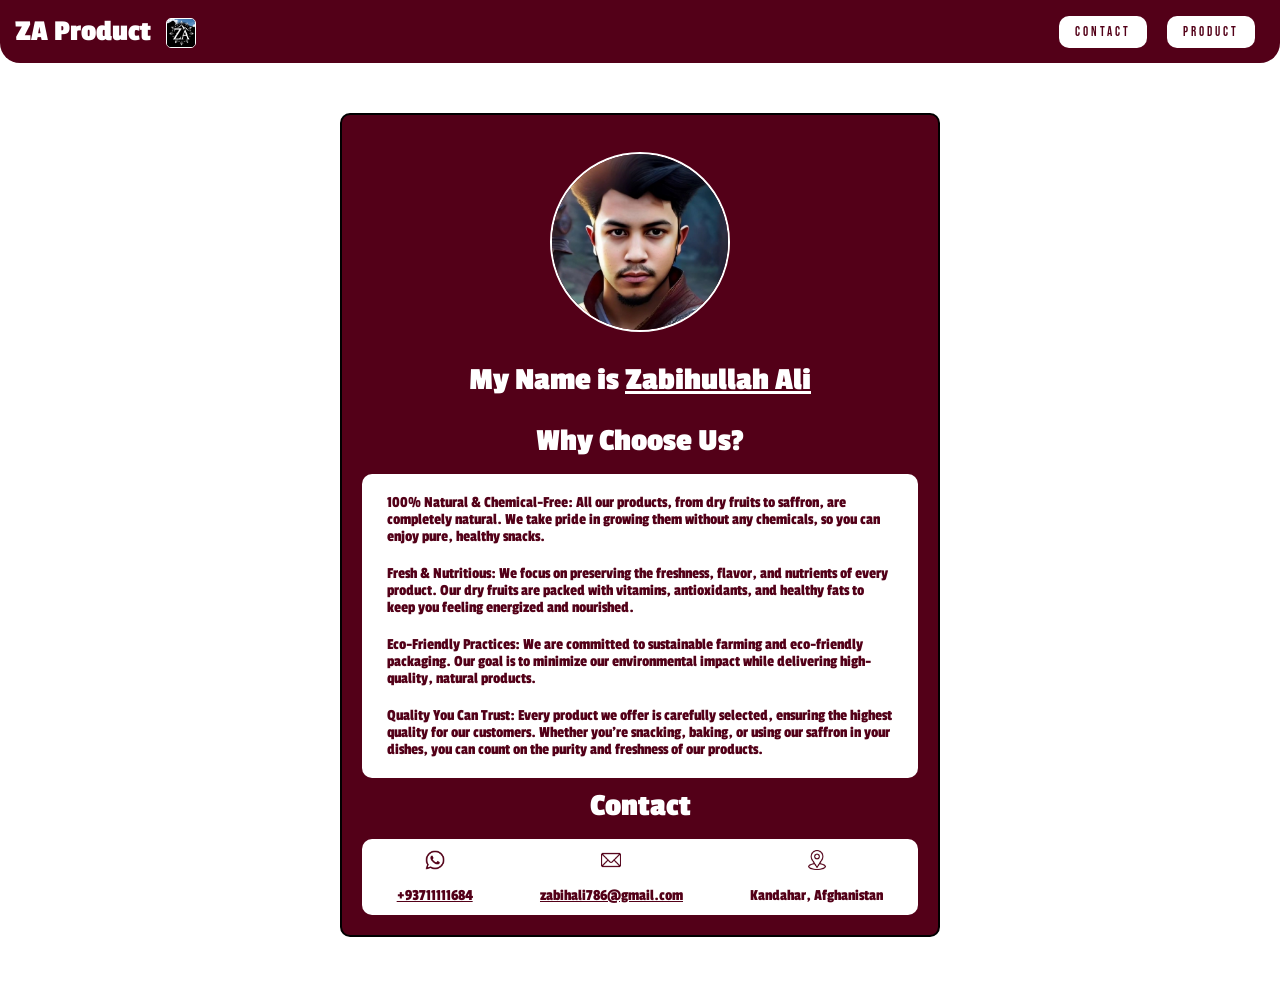
==== index/contact.html @ 72a32e80 "Add files via upload" ====
<!DOCTYPE html>
<html lang="en">

<head>
    <meta charset="UTF-8">
    <meta name="viewport" content="width=device-width, initial-scale=1.0">
    <title>ZA Product</title>
    <link rel="stylesheet" href="/css/cstyle.css">
</head>

<body>
    <header>
        <div class="logo-container">
            <span class="logo">ZA Product</span>
            <img class="out-logo" src="/img/ZA.jpg" alt="ZA Logo">
        </div>
        <nav>
            <button class="nav-button" id="contact-btn" onclick="window.location.href='contact.html'">Contact</button>
            <button class="nav-button" id="product-btn" onclick="window.location.href='main.html'">Product</button>
        </nav>
    </header>

    <div class="AF">
        <div class="box">
            <br>
            <img class="profiles" src="/img/profiles.jpg" alt="Profile">
            <h1>My Name is <u>Zabihullah Ali</u> </h1>
            <h1>Why Choose Us?</h1>
            <ul class="Whychoose">
                <li>100% Natural & Chemical-Free: All our products, from dry fruits to saffron, are completely natural.
                    We take pride in growing them without any chemicals, so you can enjoy pure, healthy snacks.</li>
                <li>Fresh & Nutritious: We focus on preserving the freshness, flavor, and nutrients of every product.
                    Our dry fruits are packed with vitamins, antioxidants, and healthy fats to keep you feeling
                    energized and nourished.</li>
                <li>Eco-Friendly Practices: We are committed to sustainable farming and eco-friendly packaging. Our goal
                    is to minimize our environmental impact while delivering high-quality, natural products.</li>
                <li>Quality You Can Trust: Every product we offer is carefully selected, ensuring the highest quality
                    for our customers. Whether you’re snacking, baking, or using our saffron in your dishes, you can
                    count on the purity and freshness of our products.</li>
            </ul>
            <h1>Contact</h1>
            <div class="numbercc">
                <ul class="numberc">
                    <li class="RRR"> <img class="location" src="/img/whatsapp.png" alt="Whatsapp"><br> <a
                            target="_blank"
                            href="https://wa.me/93711111684?text=Hi%2C%20I%20am%20interested%20in%20buying%20dry%20fruits.%20Can%20you%20provide%20more%20information%3F">+93711111684
                        </a></li>
                    <li class="RRR"> <img class="location" src="/img/email.png" alt="Email"> <br><a target="_blank"
                            href="mailto:zabihali786@gmail.com">zabihali786@gmail.com</a></li>
                    <li class="RRR"> <img class="location" src="/img/location.png" alt="Location"><br>Kandahar,
                        Afghanistan</li>
                </ul>
            </div>
        </div>
    </div>
</body>

</html>
---- css/cstyle.css ----
@import url('https://fonts.googleapis.com/css2?family=Bebas+Neue&display=swap');
@import url('https://fonts.googleapis.com/css2?family=Passion+One:wght@400;700;900&display=swap');
@import url('https://fonts.googleapis.com/css2?family=Ruslan+Display&display=swap');
@import url('https://fonts.googleapis.com/css2?family=Audiowide&family=Bebas+Neue&family=Passion+One:wght@400;700;900&family=Ruslan+Display&display=swap');

* {
    margin: 0;
    padding: 0;
    box-sizing: border-box;
}

body {
    font-family: 'Passion One', sans-serif;
}

/* Header styles */
header {
    display: flex;
    justify-content: space-between;
    align-items: center;
    padding: 20px;
    background-color: #530018;
    color: #fff;
    border-radius: 0px 0px 20px 20px;
}

.logo-container {
    display: flex;
    justify-content: flex-start;
    width: 100%;
}

.logo-container .logo {
    font-size: 30px;
    font-weight: bold;
    text-align: center;
    font-family: "Passion One", sans-serif;
}

.out-logo {
    width: 30px;
    height: 30px;
    margin-left: 15px;
    margin-top: 3px;
    border-radius: 5px;
    border: 0.5px solid white;
}

nav {
    display: flex;
}

.nav-button {
    background-color: white;
    color: #530018;
    border: none;
    padding: 10px 20px;
    margin: 0 10px;
    cursor: pointer;
    transition: background-color 0.3s;
    border-radius: 10px;
    font-family: "Bebas Neue", sans-serif;
    letter-spacing: 3px;
}

.nav-button:hover {
    background-color: #530018;
    color: white;
    border: white solid 1px;
}

/* Main Section (AF) styles */
.AF {
    background-color: #fff;
    padding: 50px 20px;
    display: flex;
    justify-content: center;
    align-items: center;
    width: 100%;
    box-sizing: border-box;
}

.box {
    background-color: #530018;
    padding: 20px;
    display: flex;
    flex-direction: column;
    text-align: center;
    width: 100%;
    max-width: 600px;
    box-sizing: border-box;
    border-radius: 10px;
    border: black solid 2px;
    color: white;
}

.profiles {
    border-radius: 50%;
    width: 200px;
    height: 200px;
    object-fit: cover;
    margin-bottom: 20px;
    align-self: center;
    border: white solid 2px;
}

h1, h2, p {
    margin-bottom: 15px;
    padding-top: 10px;
}

.Whychoose {
    padding: 10px;
    text-align: left;
    background-color: #fff;
    border-radius: 10px;
    color: #530018;
}

li {
    padding: 10px;
    list-style: none;
}

a {
    color: #530018;
}



.numbercc {
    padding: 1px;
    background-color: #fff;
    border-radius: 10px;
    color: #530018;
}

.numberc {
    display: flex; /* Arrange items side by side */
    justify-content: space-around; /* Add space between the items */
    align-items: center; /* Center items vertically */
}

li {
    list-style: none; /* Remove default list styling */
    display: flex; /* Set the items inside <li> as a flex container */
    flex-direction: column; /* Arrange the image and text vertically inside <li> */
    align-items: center; /* Center them horizontally */
    margin: 0 5px; /* Add spacing between <li> elements */
}

.location {
    width: 20px;
    height: 20px;
    
}




/* Mobile and Tablet Responsive Styles */
@media (max-width: 1280px) {
    header {
        padding: 15px;
    }

    .box {
        padding: 20px;
        width: 80%; /* More flexible box width */
    }

    .profiles {
        width: 180px;
        height: 180px;
    }

    .nav-button {
        padding: 8px 16px;
    }
}

/* Tablet (up to 1024px) and Small Mobile (up to 768px) */
@media (max-width: 768px) {
    .AF {
        padding: 30px;
    }

    .box {
        padding: 15px;
        width: 100%; /* Box takes full width */
        max-width: none; /* Disable max width */
    }

    .profiles {
        width: 150px;
        height: 150px;
    }

    h1 {
        font-size: 1.5rem;
    }

    h2 {
        font-size: 1.2rem;
    }

    p {
        font-size: 1rem;
    }

    header {
        flex-direction: column;
        align-items: flex-start;
    }

    nav {
        width: 100%;
        display: flex;
        flex-direction: column;
        align-items: center;
    }

    .nav-button {
        width: 80%;
        margin: 5px 0;
    }

    .logo-container {
        display: flex;
        justify-content: center;
        width: 100%;
        padding-bottom: 20px;
    }

    .logo-container .logo {
        font-size: 28px;
    }
    .numberc{
        display: inline;
    }
}

/* Very Small Mobile (up to 480px) */
@media (max-width: 480px) {
    .AF {
        padding: 20px;
    }

    .box {
        padding: 10px;
    }

    .profiles {
        width: 120px;
        height: 120px;
    }

    h1 {
        font-size: 1.3rem;
    }

    h2 {
        font-size: 1rem;
    }

    p {
        font-size: 0.9rem;
    }

    .nav-button {
        padding: 10px;
        width: 100%; /* Full width buttons */
    }

    .logo-container .logo {
        font-size: 24px;
    }
}

/* For Galaxy S8 & smaller devices with width ~360px */
@media (max-width: 360px) {
    header {
        padding: 10px;
    }

    .logo-container .logo {
        font-size: 22px; /* Decrease logo size */
    }

    .box {
        padding: 10px;
        width: 90%;
    }

    .profiles {
        width: 110px;
        height: 110px;
    }

    .nav-button {
        padding: 8px 16px;
    }

    .nav-button:hover {
        font-size: 0.9rem; /* Reduce font size for smaller buttons */
    }
}
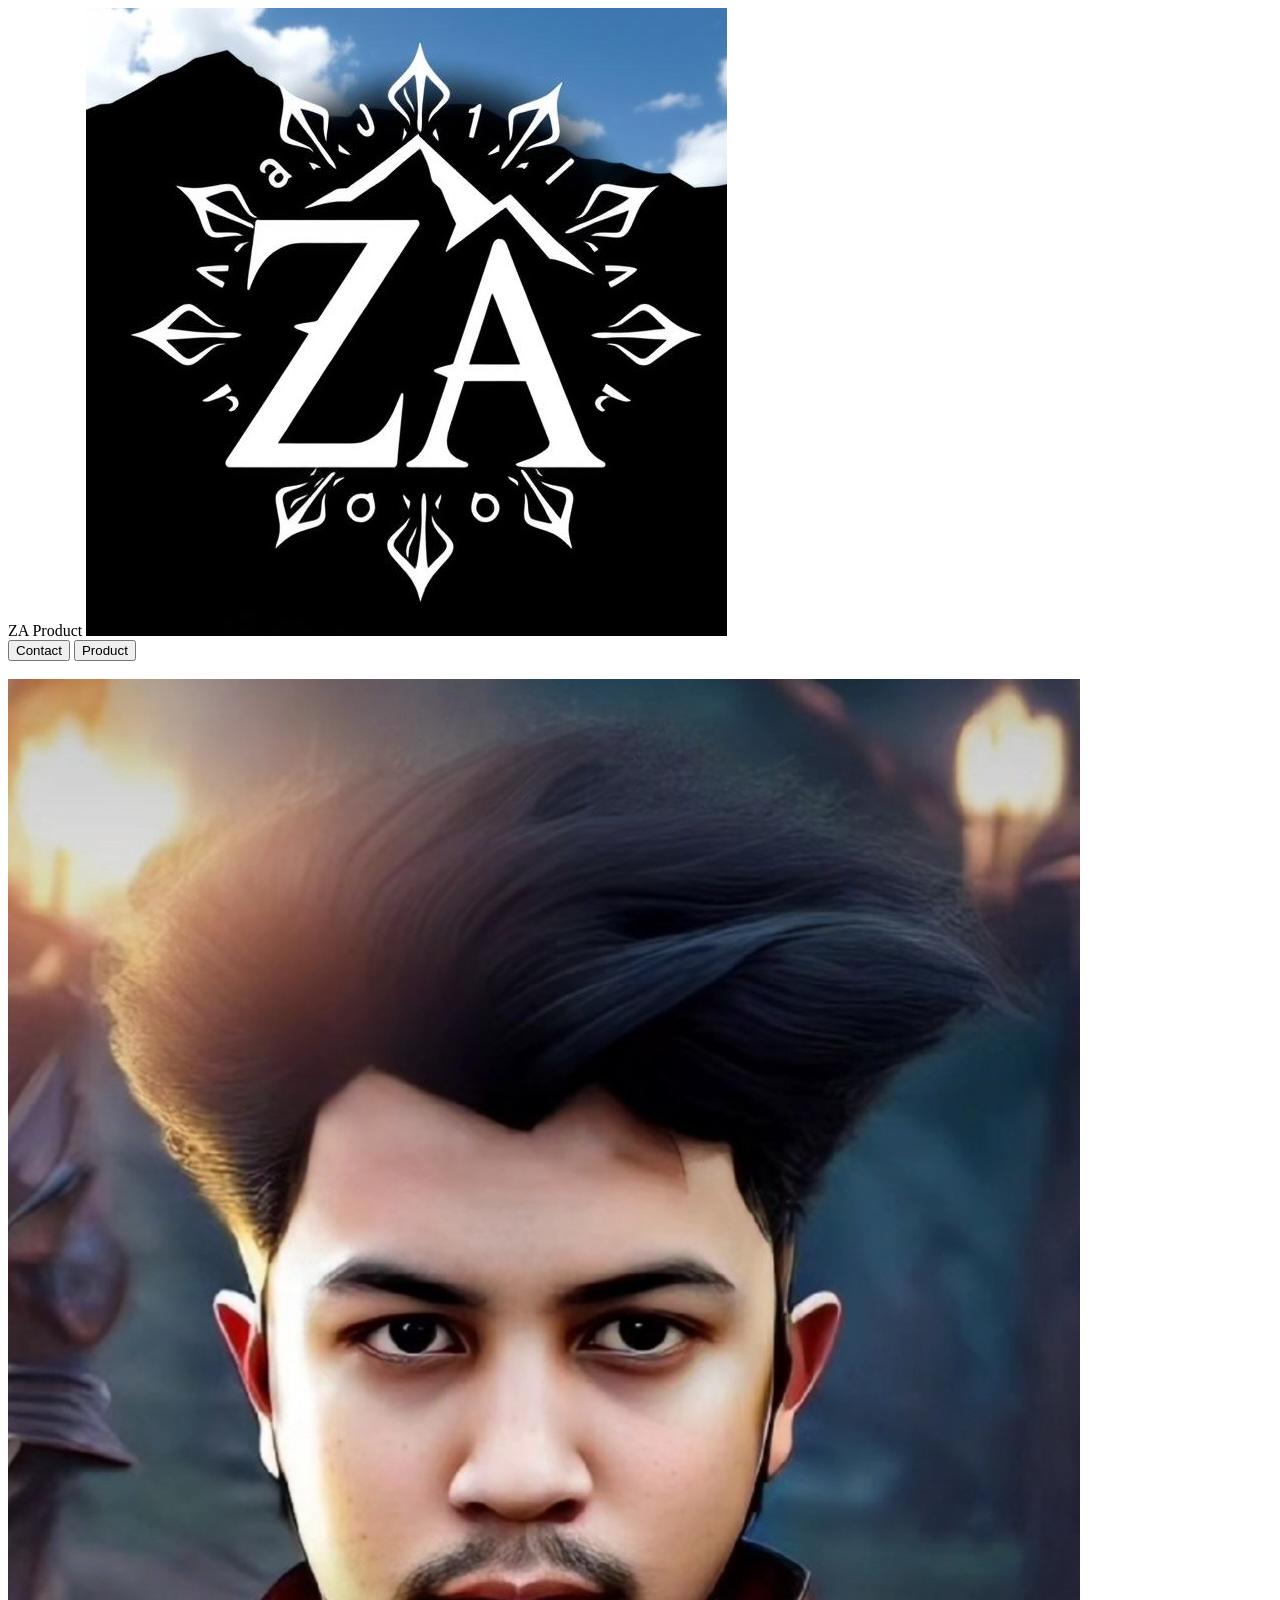
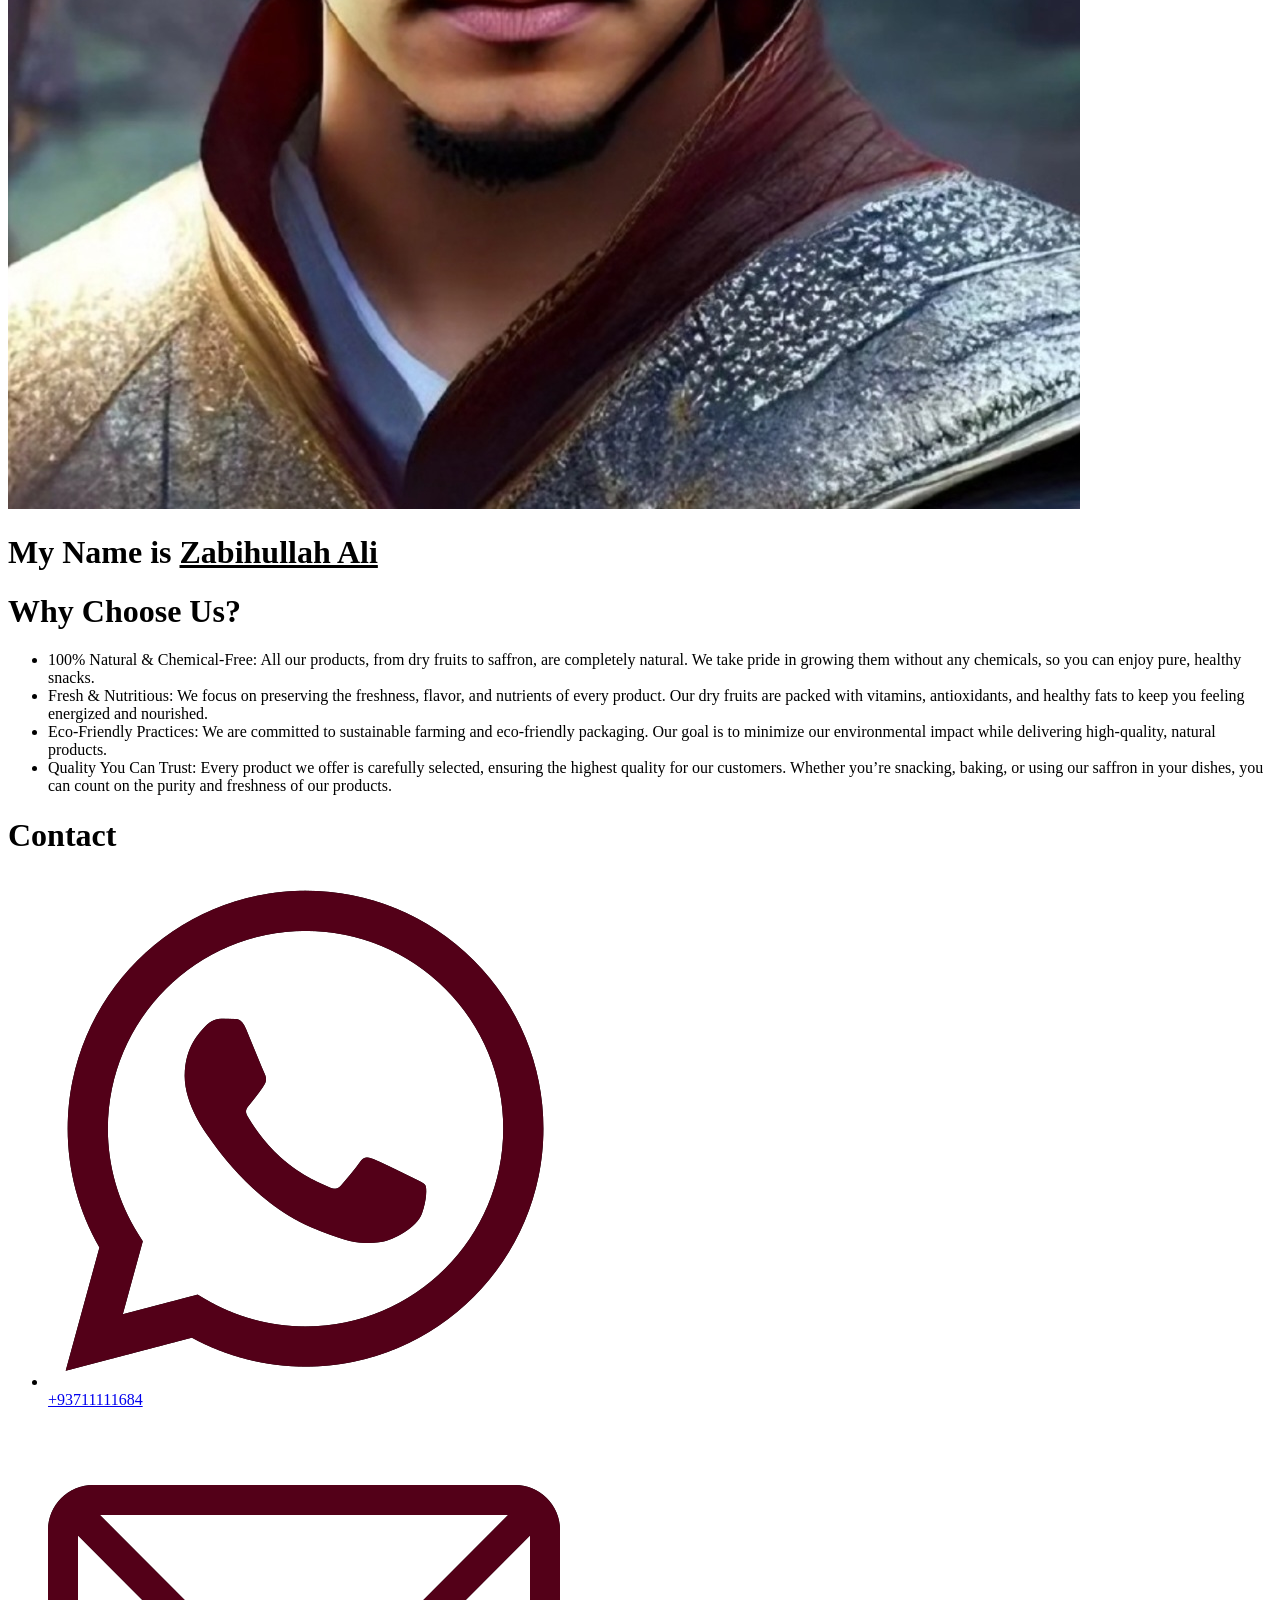
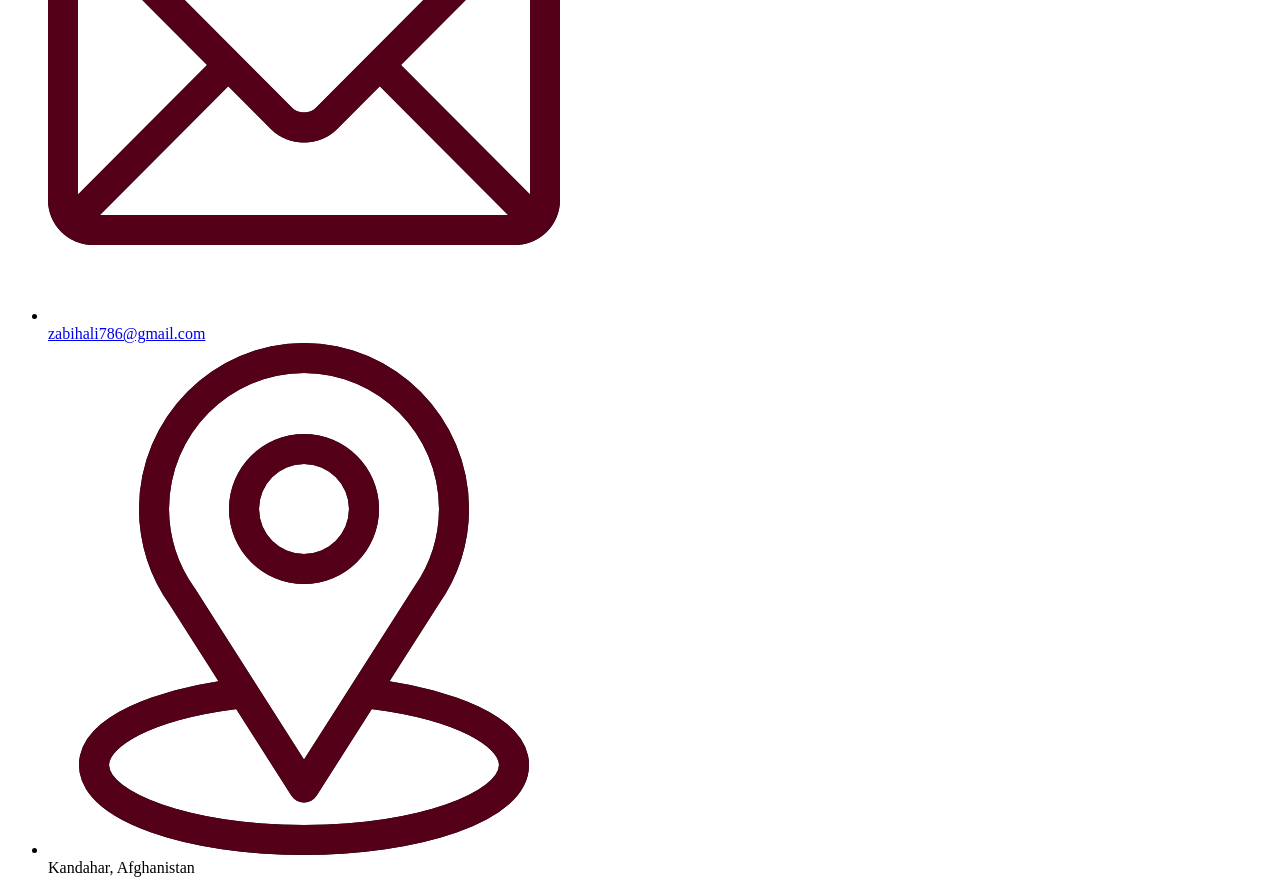
==== commit 8ce5091f: "Fix HTML encoding issues in contact.html" ====
--- a/index/contact.html
+++ b/index/contact.html
@@ -5,7 +5,7 @@
     <meta charset="UTF-8">
     <meta name="viewport" content="width=device-width, initial-scale=1.0">
     <title>ZA Product</title>
-    <link rel="stylesheet" href="/css/cstyle.css">
+    <link rel="stylesheet" href="cstyle.css">
 </head>
 
 <body>
@@ -16,7 +16,7 @@
         </div>
         <nav>
             <button class="nav-button" id="contact-btn" onclick="window.location.href='contact.html'">Contact</button>
-            <button class="nav-button" id="product-btn" onclick="window.location.href='main.html'">Product</button>
+            <button class="nav-button" id="product-btn" onclick="window.location.href='/index.html'">Product</button>
         </nav>
     </header>
 
@@ -55,4 +55,4 @@
     </div>
 </body>
 
-</html>+</html>
